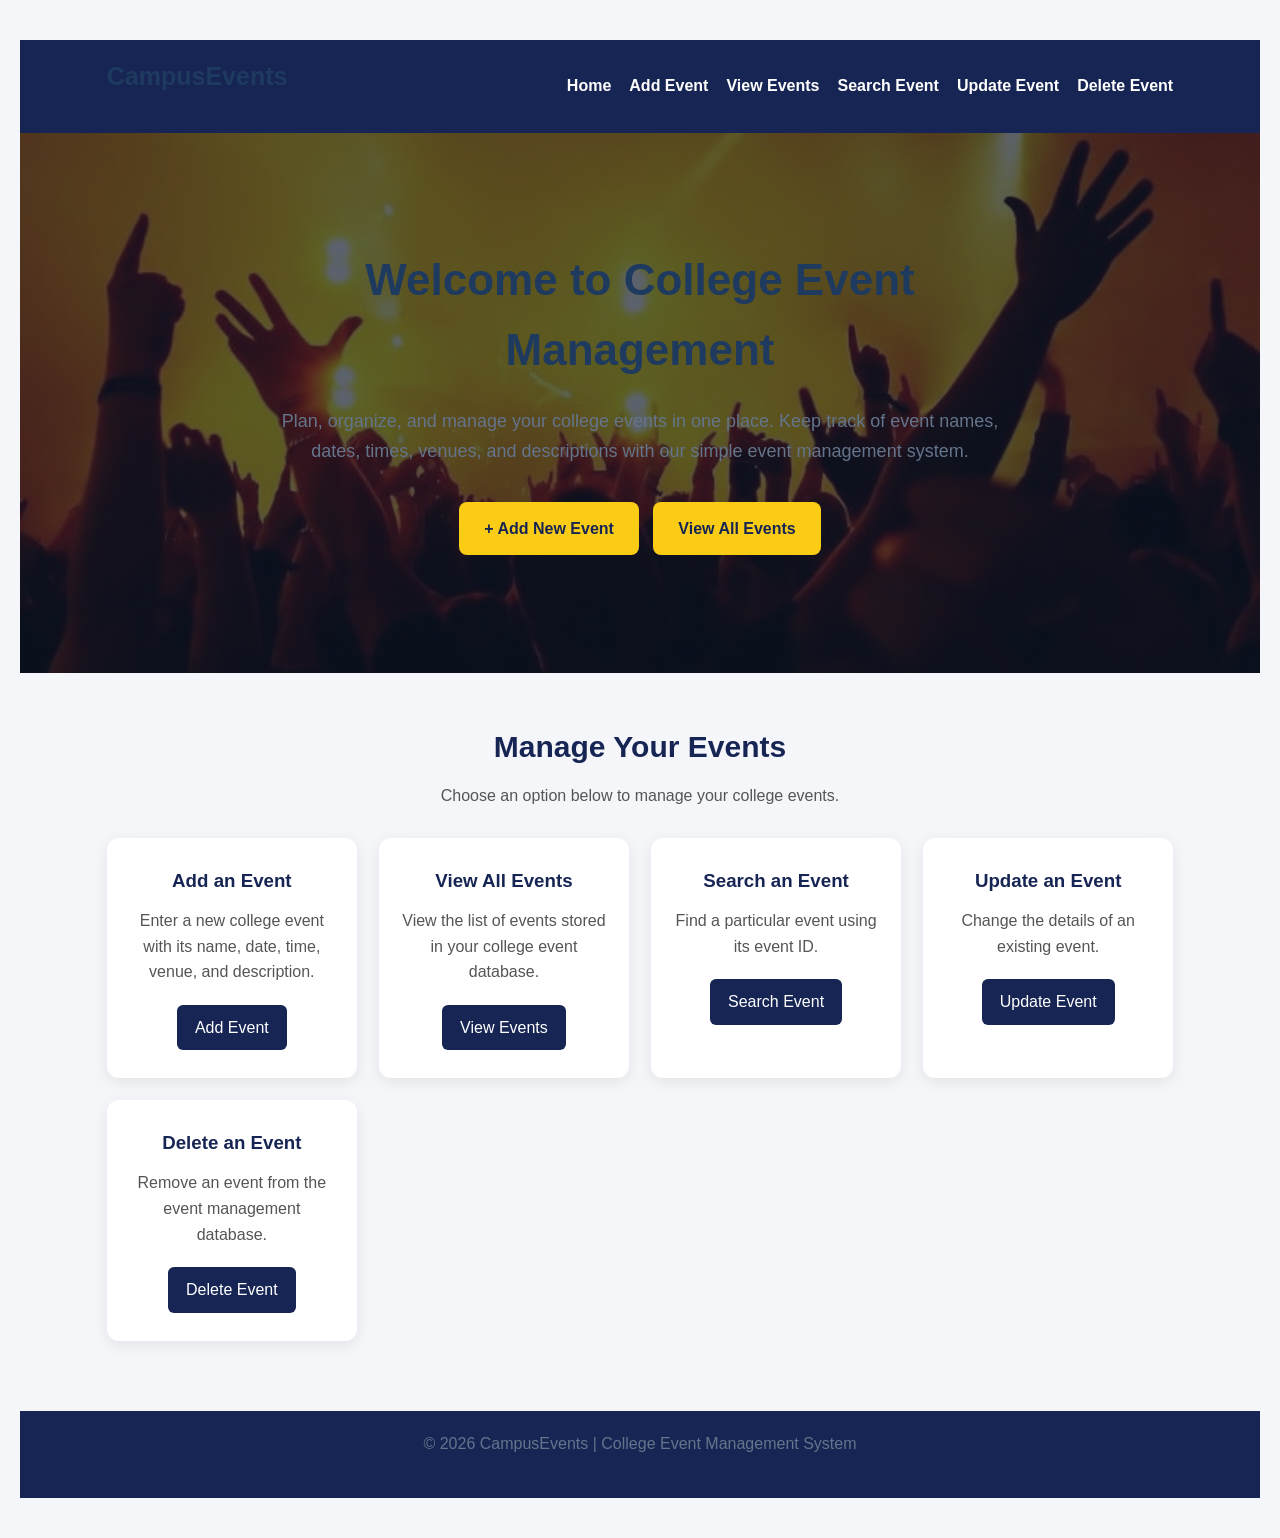
==== public/index.html @ de88d8b9 "Initial commit" ====
<!DOCTYPE html>
<html lang="en">
<head>
    <meta charset="UTF-8">
    <meta name="viewport" content="width=device-width, initial-scale=1.0">

    <title>College Event Management System</title>

    <link rel="stylesheet" href="style.css">

    <style>
        * {
            margin: 0;
            padding: 0;
            box-sizing: border-box;
        }

        body {
            font-family: Arial, sans-serif;
            background-color: #f4f6f9;
            color: #222;
        }

        header {
            background-color: #172554;
            color: white;
            padding: 20px 7%;
            display: flex;
            justify-content: space-between;
            align-items: center;
            flex-wrap: wrap;
            gap: 15px;
        }

        header h1 {
            font-size: 25px;
        }

        nav {
            display: flex;
            flex-wrap: wrap;
            gap: 18px;
        }

        nav a {
            color: white;
            text-decoration: none;
            font-weight: bold;
        }

        nav a:hover {
            color: #facc15;
        }

        .hero {
            min-height: 540px;
            display: flex;
            align-items: center;
            justify-content: center;
            text-align: center;
            padding: 60px 20px;
            color: white;

            background:
                linear-gradient(
                    rgba(15, 23, 42, 0.68),
                    rgba(15, 23, 42, 0.68)
                ),
                url("./images/mainpage.jpeg");

            background-size: cover;
            background-position: center;
        }

        .hero-content {
            max-width: 750px;
        }

        .hero h2 {
            font-size: 44px;
            margin-bottom: 20px;
        }

        .hero p {
            font-size: 18px;
            line-height: 1.7;
            margin-bottom: 30px;
        }

        .main-button {
            display: inline-block;
            background-color: #facc15;
            color: #172554;
            padding: 14px 25px;
            border-radius: 8px;
            text-decoration: none;
            font-weight: bold;
            margin: 5px;
        }

        .main-button:hover {
            background-color: #eab308;
        }

        .section {
            padding: 50px 7%;
            text-align: center;
        }

        .section h2 {
            font-size: 30px;
            color: #172554;
            margin-bottom: 12px;
        }

        .section-description {
            color: #555;
            margin-bottom: 30px;
        }

        .cards {
            display: grid;
            grid-template-columns: repeat(auto-fit, minmax(220px, 1fr));
            gap: 22px;
            margin-top: 25px;
        }

        .card {
            background: white;
            border-radius: 12px;
            padding: 28px 20px;
            box-shadow: 0 4px 15px rgba(0, 0, 0, 0.08);
            transition: transform 0.2s;
        }

        .card:hover {
            transform: translateY(-5px);
        }

        .card h3 {
            color: #172554;
            margin-bottom: 12px;
        }

        .card p {
            color: #555;
            line-height: 1.6;
            margin-bottom: 20px;
        }

        .card a {
            display: inline-block;
            background-color: #172554;
            color: white;
            padding: 10px 18px;
            border-radius: 6px;
            text-decoration: none;
        }

        .card a:hover {
            background-color: #1d4ed8;
        }

        footer {
            background-color: #172554;
            color: white;
            text-align: center;
            padding: 20px;
            margin-top: 20px;
        }

        @media (max-width: 600px) {
            header {
                justify-content: center;
                text-align: center;
            }

            nav {
                justify-content: center;
            }

            .hero h2 {
                font-size: 32px;
            }

            .hero p {
                font-size: 16px;
            }
        }
    </style>
</head>

<body>

    <!-- Navigation bar -->
    <header>
        <h1>CampusEvents</h1>

        <nav>
            <a href="index.html">Home</a>
            <a href="insert.html">Add Event</a>
            <a href="list.html">View Events</a>
            <a href="listone.html">Search Event</a>
            <a href="update.html">Update Event</a>
            <a href="delete.html">Delete Event</a>
        </nav>
    </header>

    <!-- Main section with background image -->
    <section class="hero">
        <div class="hero-content">
            <h2>Welcome to College Event Management</h2>

            <p>
                Plan, organize, and manage your college events in one place.
                Keep track of event names, dates, times, venues, and descriptions
                with our simple event management system.
            </p>

            <a href="insert.html" class="main-button">
                + Add New Event
            </a>

            <a href="list.html" class="main-button">
                View All Events
            </a>
        </div>
    </section>

    <!-- Event management options -->
    <section class="section">
        <h2>Manage Your Events</h2>

        <p class="section-description">
            Choose an option below to manage your college events.
        </p>

        <div class="cards">

            <div class="card">
                <h3>Add an Event</h3>
                <p>
                    Enter a new college event with its name, date, time,
                    venue, and description.
                </p>
                <a href="insert.html">Add Event</a>
            </div>

            <div class="card">
                <h3>View All Events</h3>
                <p>
                    View the list of events stored in your college
                    event database.
                </p>
                <a href="list.html">View Events</a>
            </div>

            <div class="card">
                <h3>Search an Event</h3>
                <p>
                    Find a particular event using its event ID.
                </p>
                <a href="listone.html">Search Event</a>
            </div>

            <div class="card">
                <h3>Update an Event</h3>
                <p>
                    Change the details of an existing event.
                </p>
                <a href="update.html">Update Event</a>
            </div>

            <div class="card">
                <h3>Delete an Event</h3>
                <p>
                    Remove an event from the event management database.
                </p>
                <a href="delete.html">Delete Event</a>
            </div>

        </div>
    </section>

    <!-- Footer -->
    <footer>
        <p>&copy; 2026 CampusEvents | College Event Management System</p>
    </footer>

</body>
</html>
---- public/style.css ----
/* ========================================
COLLEGE EVENT MANAGEMENT SYSTEM
Complete Stylesheet
======================================== */

/* 1. Global Reset */

* {
  margin: 0;
  padding: 0;
  box-sizing: border-box;
  }

/* 2. Page Background and Typography */
body {
font-family: 'Segoe UI', Tahoma, Geneva, Verdana, sans-serif;
background: #f0f4f8;
color: #2d3748;
min-height: 100vh;
padding: 40px 20px;
line-height: 1.6;
}

/* 3. Main Container */
.container {
background: #ffffff;
width: 100%;
max-width: 600px;
margin: 30px auto;
padding: 35px;
border-radius: 14px;
box-shadow: 0 8px 25px rgba(0, 0, 0, 0.10);
}

/* Wider container for event tables */
.table-container {
max-width: 1100px;
overflow-x: auto;
}

/* 4. Headings */
h1 {
color: #1e3a5f;
font-size: 28px;
line-height: 1.3;
text-align: center;
margin-bottom: 20px;
}

h2,
h3 {
color: #1e3a5f;
margin-bottom: 15px;
}

p {
color: #64748b;
margin-bottom: 22px;
}

/* 5. Navigation Menu on Home Page */
.nav-menu {
display: flex;
flex-direction: column;
gap: 12px;
margin-top: 25px;
}

/* 6. Buttons */
.btn {
display: block;
width: 100%;
padding: 12px 18px;
border: none;
border-radius: 8px;
background: #2563eb;
color: #ffffff;
font-size: 16px;
font-weight: 600;
font-family: inherit;
text-align: center;
text-decoration: none;
cursor: pointer;
transition: background 0.2s ease, transform 0.2s ease;
}

.btn:hover {
background: #1d4ed8;
transform: translateY(-1px);
}

.btn:focus-visible,
.back-link:focus-visible {
outline: 3px solid #93c5fd;
outline-offset: 3px;
}

/* Delete Button */
.delete-btn {
background: #dc2626;
}

.delete-btn:hover {
background: #b91c1c;
}

/* 7. Forms */
form {
width: 100%;
}

.form-group {
display: flex;
flex-direction: column;
margin-bottom: 20px;
}

label {
color: #334155;
font-weight: 600;
margin-bottom: 8px;
}

/* Form Fields */
input[type="text"],
input[type="number"],
input[type="time"],
input[type="date"],
textarea {
display: block;
width: 100%;
padding: 12px 14px;
border: 1px solid #cbd5e1;
border-radius: 8px;
background: #ffffff;
color: #1e293b;
font-size: 15px;
font-family: inherit;
transition: border-color 0.2s ease, box-shadow 0.2s ease;
}

textarea {
min-height: 90px;
resize: vertical;
}

input:focus,
textarea:focus {
outline: none;
border-color: #2563eb;
box-shadow: 0 0 0 3px rgba(37, 99, 235, 0.15);
}

/* 8. Back Link */
.back-link {
display: inline-block;
margin-top: 20px;
color: #2563eb;
font-weight: 600;
text-decoration: none;
}

.back-link:hover {
color: #1d4ed8;
text-decoration: underline;
}

/* 9. Event Tables */
table {
width: 100%;
border-collapse: collapse;
margin: 20px 0;
background: #ffffff;
}

th,
td {
padding: 13px 15px;
border: 1px solid #e2e8f0;
text-align: left;
font-size: 14px;
overflow-wrap: anywhere;
}

th {
background: #2563eb;
color: #ffffff;
font-weight: 600;
}

tbody tr:nth-child(even) {
background: #f8fafc;
}

tbody tr:hover {
background: #eff6ff;
}

/* Search Event Details Table */
#eventDetailsTable th {
width: 35%;
background: #eff6ff;
color: #1e3a5f;
}

#eventDetailsTable td {
color: #334155;
}

/* 10. Error Messages */
#errorMessage {
color: #b91c1c;
background: #fef2f2;
border: 1px solid #fecaca;
border-radius: 6px;
padding: 10px 12px;
}

/* 11. Responsive Layout */
@media (max-width: 600px) {
body {
padding: 15px 10px;
}

.container {
    margin: 10px auto;
    padding: 22px 18px;
    border-radius: 10px;
}

h1 {
    font-size: 23px;
}

.btn {
    font-size: 15px;
}

th,
td {
    padding: 9px;
    font-size: 13px;
}

}
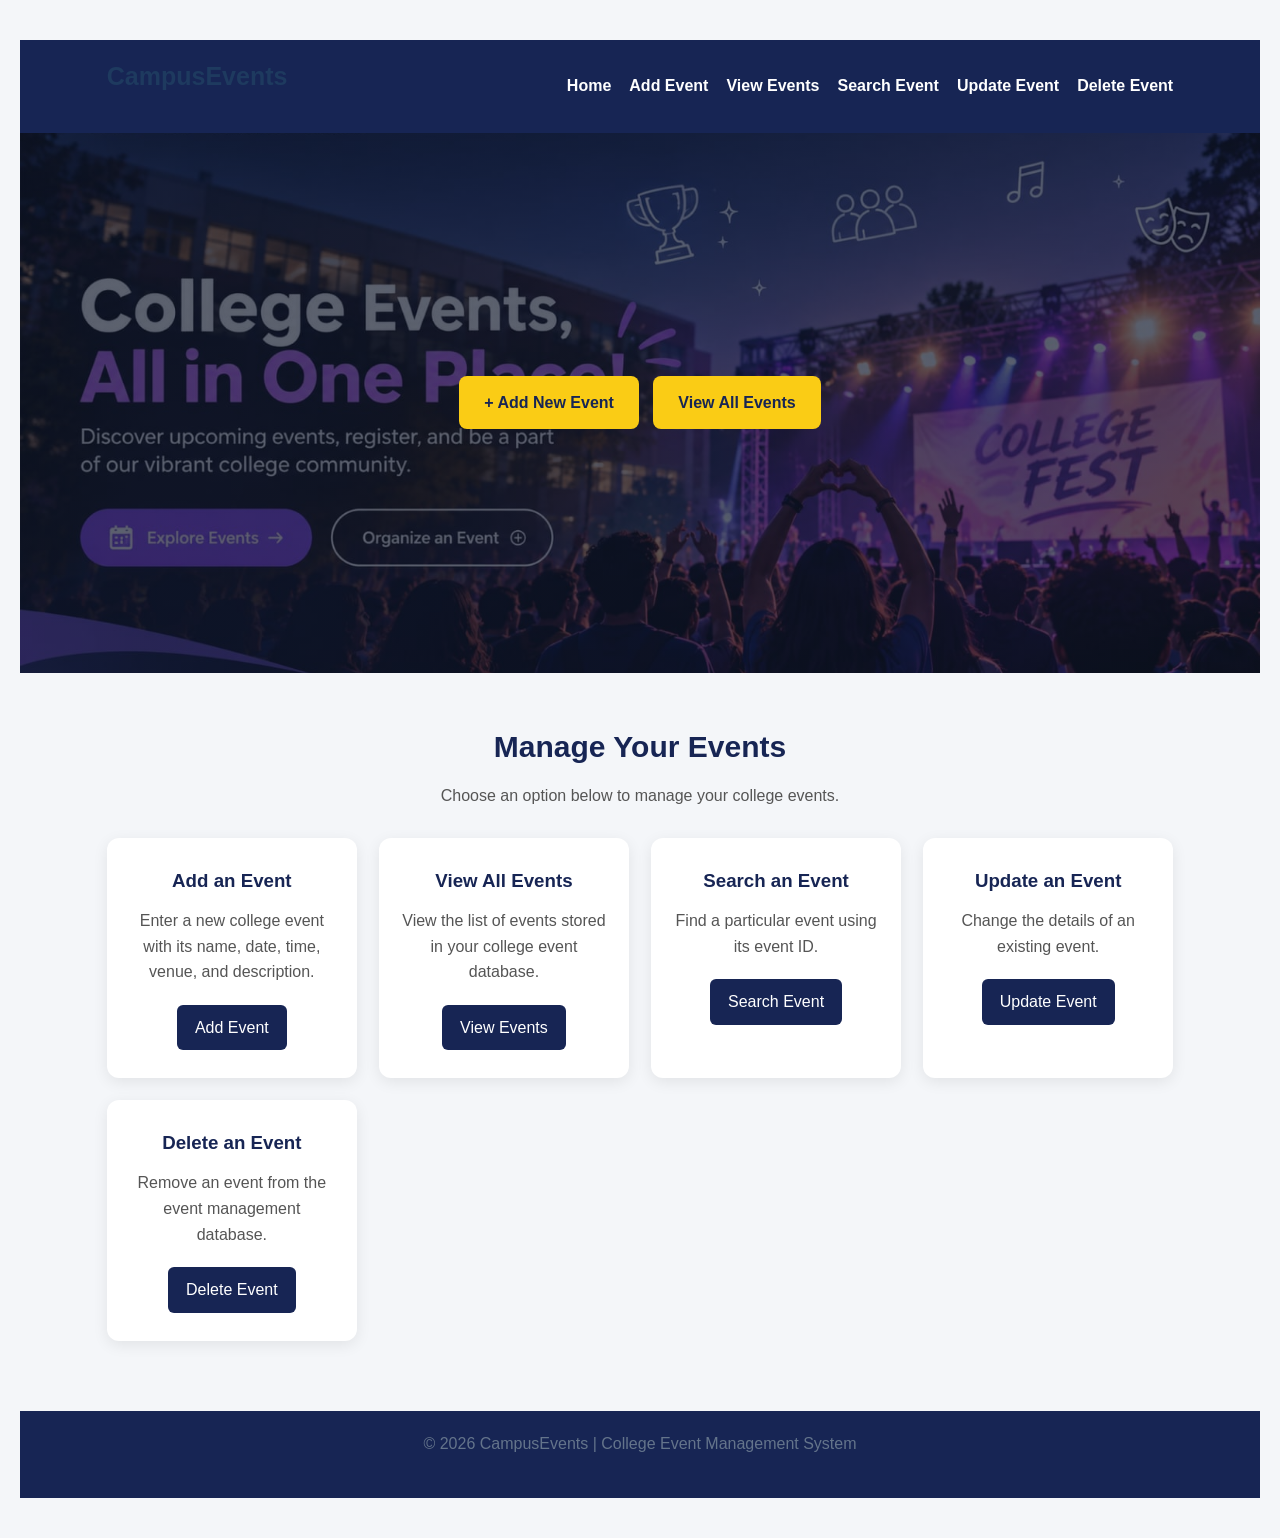
==== commit bf282052: "Initial commit" ====
--- a/public/index.html
+++ b/public/index.html
@@ -209,13 +209,9 @@
     <!-- Main section with background image -->
     <section class="hero">
         <div class="hero-content">
-            <h2>Welcome to College Event Management</h2>
-
-            <p>
-                Plan, organize, and manage your college events in one place.
-                Keep track of event names, dates, times, venues, and descriptions
-                with our simple event management system.
-            </p>
+            
+
+            
 
             <a href="insert.html" class="main-button">
                 + Add New Event
